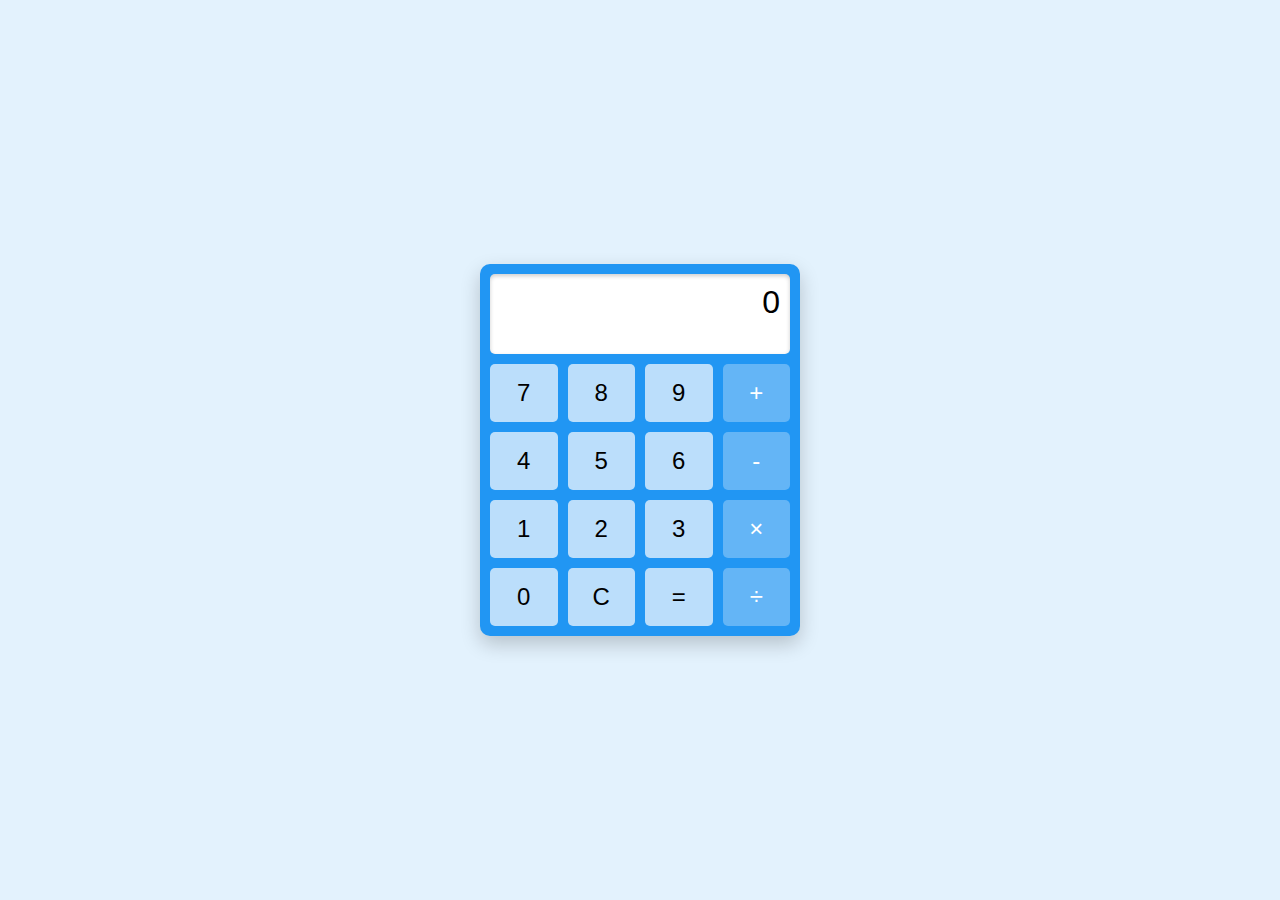
==== Task 2/index.html @ 57dba917 "Task 2  Completed" ====
<!DOCTYPE html>
<html lang="en">
<head>
  <meta charset="UTF-8">
  <meta name="viewport" content="width=device-width, initial-scale=1.0">
  <link rel="stylesheet" href="styles.css">
  <title>Calculator</title>
</head>
<body>
  <div class="calculator">
    <div class="display" id="display">0</div>
    <div class="buttons">
      <button class="btn" onclick="appendNumber(7)">7</button>
      <button class="btn" onclick="appendNumber(8)">8</button>
      <button class="btn" onclick="appendNumber(9)">9</button>
      <button class="btn operator" onclick="chooseOperator('+')">+</button>
      <button class="btn" onclick="appendNumber(4)">4</button>
      <button class="btn" onclick="appendNumber(5)">5</button>
      <button class="btn" onclick="appendNumber(6)">6</button>
      <button class="btn operator" onclick="chooseOperator('-')">-</button>
      <button class="btn" onclick="appendNumber(1)">1</button>
      <button class="btn" onclick="appendNumber(2)">2</button>
      <button class="btn" onclick="appendNumber(3)">3</button>
      <button class="btn operator" onclick="chooseOperator('*')">×</button>
      <button class="btn" onclick="appendNumber(0)">0</button>
      <button class="btn" onclick="clearDisplay()">C</button>
      <button class="btn" onclick="compute()">=</button>
      <button class="btn operator" onclick="chooseOperator('/')">÷</button>
    </div>
  </div>
  <script src="script.js"></script>
</body>
</html>
---- Task 2/styles.css ----
body {
    font-family: Arial, sans-serif;
    display: flex;
    justify-content: center;
    align-items: center;
    height: 100vh;
    background-color: #e3f2fd; 
    margin: 0;
  }
  
  .calculator {
    background: #2196f3; 
    width: 300px;
    border-radius: 10px;
    padding: 10px;
    box-shadow: 0 8px 20px rgba(0, 0, 0, 0.2);
  }
  
  .display {
    background: #ffffff;
    color: #000000;
    height: 60px;
    font-size: 2rem;
    padding: 10px;
    text-align: right;
    border-radius: 5px;
    margin-bottom: 10px;
    box-shadow: inset 0 2px 4px rgba(0, 0, 0, 0.2);
  }
  
  .buttons {
    display: grid;
    grid-template-columns: repeat(4, 1fr);
    gap: 10px;
  }
  
  .btn {
    background: #bbdefb; 
    color: #000;
    font-size: 1.5rem;
    padding: 15px;
    border: none;
    border-radius: 5px;
    cursor: pointer;
    transition: background 0.3s;
    text-align: center;
  }
  
  .btn:hover {
    background: #90caf9; 
  }
  
  .operator {
    background: #64b5f6; 
    color: white;
  }
  
  .operator:hover {
    background: #42a5f5;
  }
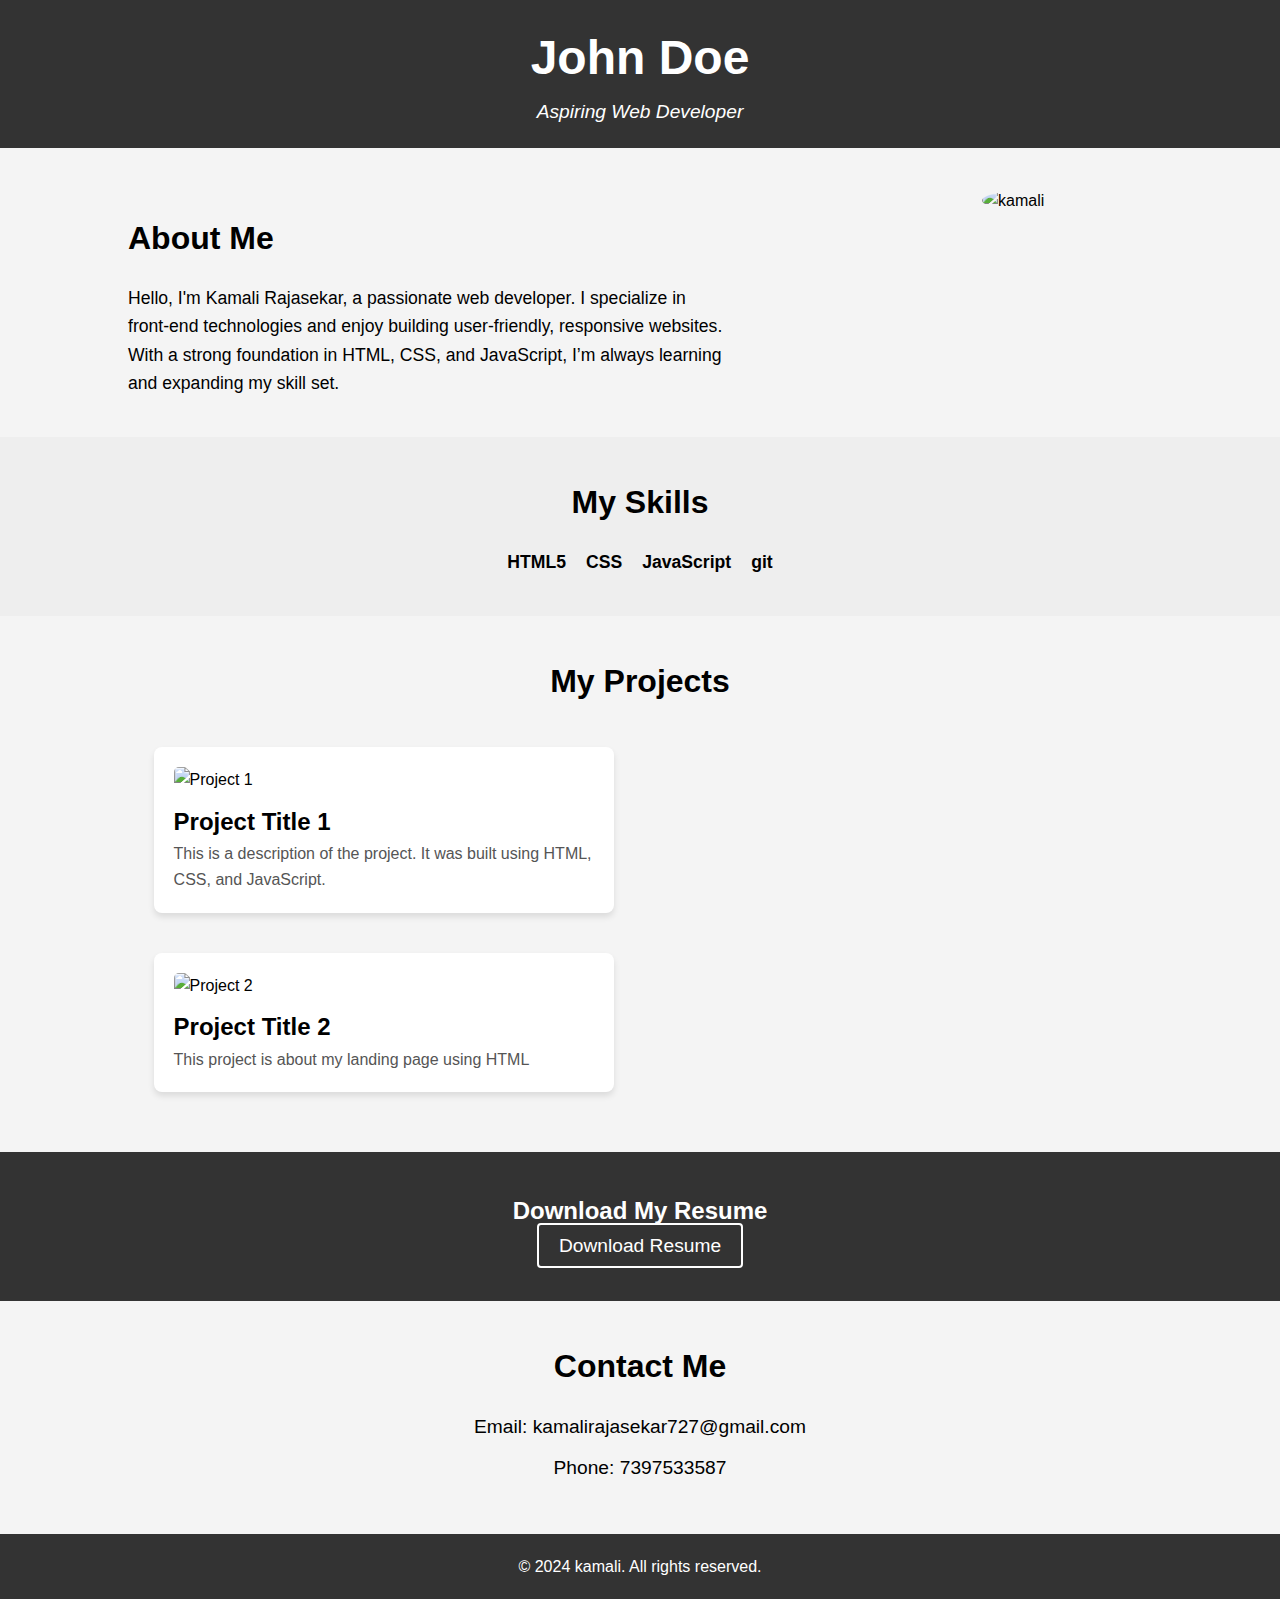
==== commit e05d1833: "Task 2 completed" ====
--- a/Task 2/index.html
+++ b/Task 2/index.html
@@ -3,31 +3,96 @@
 <head>
   <meta charset="UTF-8">
   <meta name="viewport" content="width=device-width, initial-scale=1.0">
+  <title>My Personal Portfolio</title>
   <link rel="stylesheet" href="styles.css">
-  <title>Calculator</title>
+  <style>
+    
+    .profile-image {
+      width: 100%;
+      max-width: 300px;
+      height: auto;
+      border-radius: 50%;
+      display: block;
+      margin: 0 auto;
+    }
+
+    .project img {
+      width: 100%; 
+      height: auto;
+      border-radius: 5px;
+    }
+  </style>
 </head>
 <body>
-  <div class="calculator">
-    <div class="display" id="display">0</div>
-    <div class="buttons">
-      <button class="btn" onclick="appendNumber(7)">7</button>
-      <button class="btn" onclick="appendNumber(8)">8</button>
-      <button class="btn" onclick="appendNumber(9)">9</button>
-      <button class="btn operator" onclick="chooseOperator('+')">+</button>
-      <button class="btn" onclick="appendNumber(4)">4</button>
-      <button class="btn" onclick="appendNumber(5)">5</button>
-      <button class="btn" onclick="appendNumber(6)">6</button>
-      <button class="btn operator" onclick="chooseOperator('-')">-</button>
-      <button class="btn" onclick="appendNumber(1)">1</button>
-      <button class="btn" onclick="appendNumber(2)">2</button>
-      <button class="btn" onclick="appendNumber(3)">3</button>
-      <button class="btn operator" onclick="chooseOperator('*')">×</button>
-      <button class="btn" onclick="appendNumber(0)">0</button>
-      <button class="btn" onclick="clearDisplay()">C</button>
-      <button class="btn" onclick="compute()">=</button>
-      <button class="btn operator" onclick="chooseOperator('/')">÷</button>
+  
+  <header>
+    <div class="container">
+      <h1>John Doe</h1>
+      <p class="tagline">Aspiring Web Developer</p>
     </div>
-  </div>
-  <script src="script.js"></script>
+  </header>
+
+  
+  <section id="about">
+    <div class="container">
+      
+      <img src="https://as1.ftcdn.net/v2/jpg/05/60/26/08/1000_F_560260880_O1V3Qm2cNO5HWjN66mBh2NrlPHNHOUxW.jpg" alt="kamali" class="profile-image">
+      <h2>About Me</h2>
+      <p>Hello, I'm Kamali Rajasekar, a passionate web developer. I specialize in front-end technologies and enjoy building user-friendly, responsive websites. With a strong foundation in HTML, CSS, and JavaScript, I’m always learning and expanding my skill set.</p>
+    </div>
+  </section>
+
+
+  <section id="skills">
+    <div class="container">
+      <h2>My Skills</h2>
+      <ul>
+        <li>HTML5</li>
+        <li>CSS</li>
+        <li>JavaScript</li>
+         <li>git</li>
+      </ul>
+    </div>
+  </section>
+
+  
+  <section id="projects">
+    <div class="container">
+      <h2>My Projects</h2>
+      <div class="project">
+        <img src="C:\Users\kamal\OneDrive\Desktop\task 2\web dev\Screenshot 2024-12-04 201148.png" alt="Project 1">
+        <h3>Project Title 1</h3>
+        <p>This is a description of the project. It was built using HTML, CSS, and JavaScript.</p>
+      </div>
+      <div class="project">
+        <img src="C:\Users\kamal\OneDrive\Desktop\task 2\web dev\Screenshot 2024-12-04 200642.png" alt="Project 2">
+        <h3>Project Title 2</h3>
+        <p>This project is about my landing page using HTML</p>
+      </div>
+    </div>
+  </section>
+
+  
+  <section id="resume">
+    <div class="container">
+      <h2>Download My Resume</h2>
+      <a href="https://drive.google.com/file/d/1Lz-4EQZlWy1lnm633aY_E6wNz0JC7_t4/view?usp=sharing" class="resume-link" download>Download Resume</a>
+    </div>
+  </section>
+
+  
+  <section id="contact">
+    <div class="container">
+      <h2>Contact Me</h2>
+      <p>Email: kamalirajasekar727@gmail.com</p>
+      <p>Phone: 7397533587</p>
+    </div>
+  </section>
+
+  <footer>
+    <div class="container">
+      <p>&copy; 2024 kamali. All rights reserved.</p>
+    </div>
+  </footer>
 </body>
 </html>
--- a/Task 2/styles.css
+++ b/Task 2/styles.css
@@ -1,61 +1,165 @@
-body {
-    font-family: Arial, sans-serif;
-    display: flex;
-    justify-content: center;
-    align-items: center;
-    height: 100vh;
-    background-color: #e3f2fd; 
+/* Global Styles */
+* {
     margin: 0;
+    padding: 0;
+    box-sizing: border-box;
   }
   
-  .calculator {
-    background: #2196f3; 
-    width: 300px;
-    border-radius: 10px;
-    padding: 10px;
-    box-shadow: 0 8px 20px rgba(0, 0, 0, 0.2);
+  body {
+    font-family: Arial, sans-serif;
+    line-height: 1.6;
+    background-color: #f4f4f4;
   }
   
-  .display {
-    background: #ffffff;
-    color: #000000;
-    height: 60px;
-    font-size: 2rem;
-    padding: 10px;
-    text-align: right;
-    border-radius: 5px;
-    margin-bottom: 10px;
-    box-shadow: inset 0 2px 4px rgba(0, 0, 0, 0.2);
+  .container {
+    width: 80%;
+    margin: 0 auto;
   }
   
-  .buttons {
-    display: grid;
-    grid-template-columns: repeat(4, 1fr);
-    gap: 10px;
-  }
-  
-  .btn {
-    background: #bbdefb; 
-    color: #000;
-    font-size: 1.5rem;
-    padding: 15px;
-    border: none;
-    border-radius: 5px;
-    cursor: pointer;
-    transition: background 0.3s;
+  /* Header Styles */
+  header {
+    background-color: #333;
+    color: #fff;
+    padding: 20px 0;
     text-align: center;
   }
   
-  .btn:hover {
-    background: #90caf9; 
+  header h1 {
+    font-size: 3rem;
   }
   
-  .operator {
-    background: #64b5f6; 
-    color: white;
+  .tagline {
+    font-size: 1.2rem;
+    font-style: italic;
   }
   
-  .operator:hover {
-    background: #42a5f5;
+  /* About Section Styles */
+  #about {
+    display: flex;
+    justify-content: space-between;
+    padding: 40px 0;
+  }
+  
+  #about .profile-image {
+    width: 150px;
+    border-radius: 50%;
+    margin-right: 20px;
+  }
+  
+  #about h2 {
+    font-size: 2rem;
+    margin-bottom: 20px;
+  }
+  
+  #about p {
+    font-size: 1.1rem;
+    line-height: 1.6;
+    max-width: 600px;
+  }
+  
+  /* Skills Section Styles */
+  #skills {
+    background-color: #eee;
+    padding: 40px 0;
+    text-align: center;
+  }
+  
+  #skills h2 {
+    font-size: 2rem;
+    margin-bottom: 20px;
+  }
+  
+  #skills ul {
+    list-style: none;
+    display: flex;
+    justify-content: center;
+    gap: 20px;
+  }
+  
+  #skills li {
+    font-size: 1.1rem;
+    font-weight: bold;
+  }
+  
+  /* Projects Section Styles */
+  #projects {
+    padding: 40px 0;
+  }
+  
+  #projects h2 {
+    font-size: 2rem;
+    text-align: center;
+    margin-bottom: 20px;
+  }
+  
+  .project {
+    display: inline-block;
+    width: 45%;
+    margin: 20px 2.5%;
+    background-color: #fff;
+    padding: 20px;
+    border-radius: 8px;
+    box-shadow: 0 4px 6px rgba(0, 0, 0, 0.1);
+  }
+  
+  .project img {
+    width: 100%;
+    border-radius: 8px;
+  }
+  
+  .project h3 {
+    font-size: 1.5rem;
+    margin-top: 10px;
+  }
+  
+  .project p {
+    font-size: 1rem;
+    color: #555;
+  }
+  
+  /* Resume Section Styles */
+  #resume {
+    background-color: #333;
+    color: #fff;
+    text-align: center;
+    padding: 40px 0;
+  }
+  
+  .resume-link {
+    font-size: 1.2rem;
+    color: #fff;
+    text-decoration: none;
+    border: 2px solid #fff;
+    padding: 10px 20px;
+    border-radius: 4px;
+  }
+  
+  .resume-link:hover {
+    background-color: #fff;
+    color: #333;
+  }
+  
+  /* Contact Section Styles */
+  #contact {
+    padding: 40px 0;
+    text-align: center;
+  }
+  
+  #contact h2 {
+    font-size: 2rem;
+    margin-bottom: 20px;
+  }
+  
+  #contact p {
+    font-size: 1.2rem;
+    margin-bottom: 10px;
+  }
+  
+  /* Footer Styles */
+  footer {
+    background-color: #333;
+    color: #fff;
+    padding: 20px 0;
+    text-align: center;
   }
   